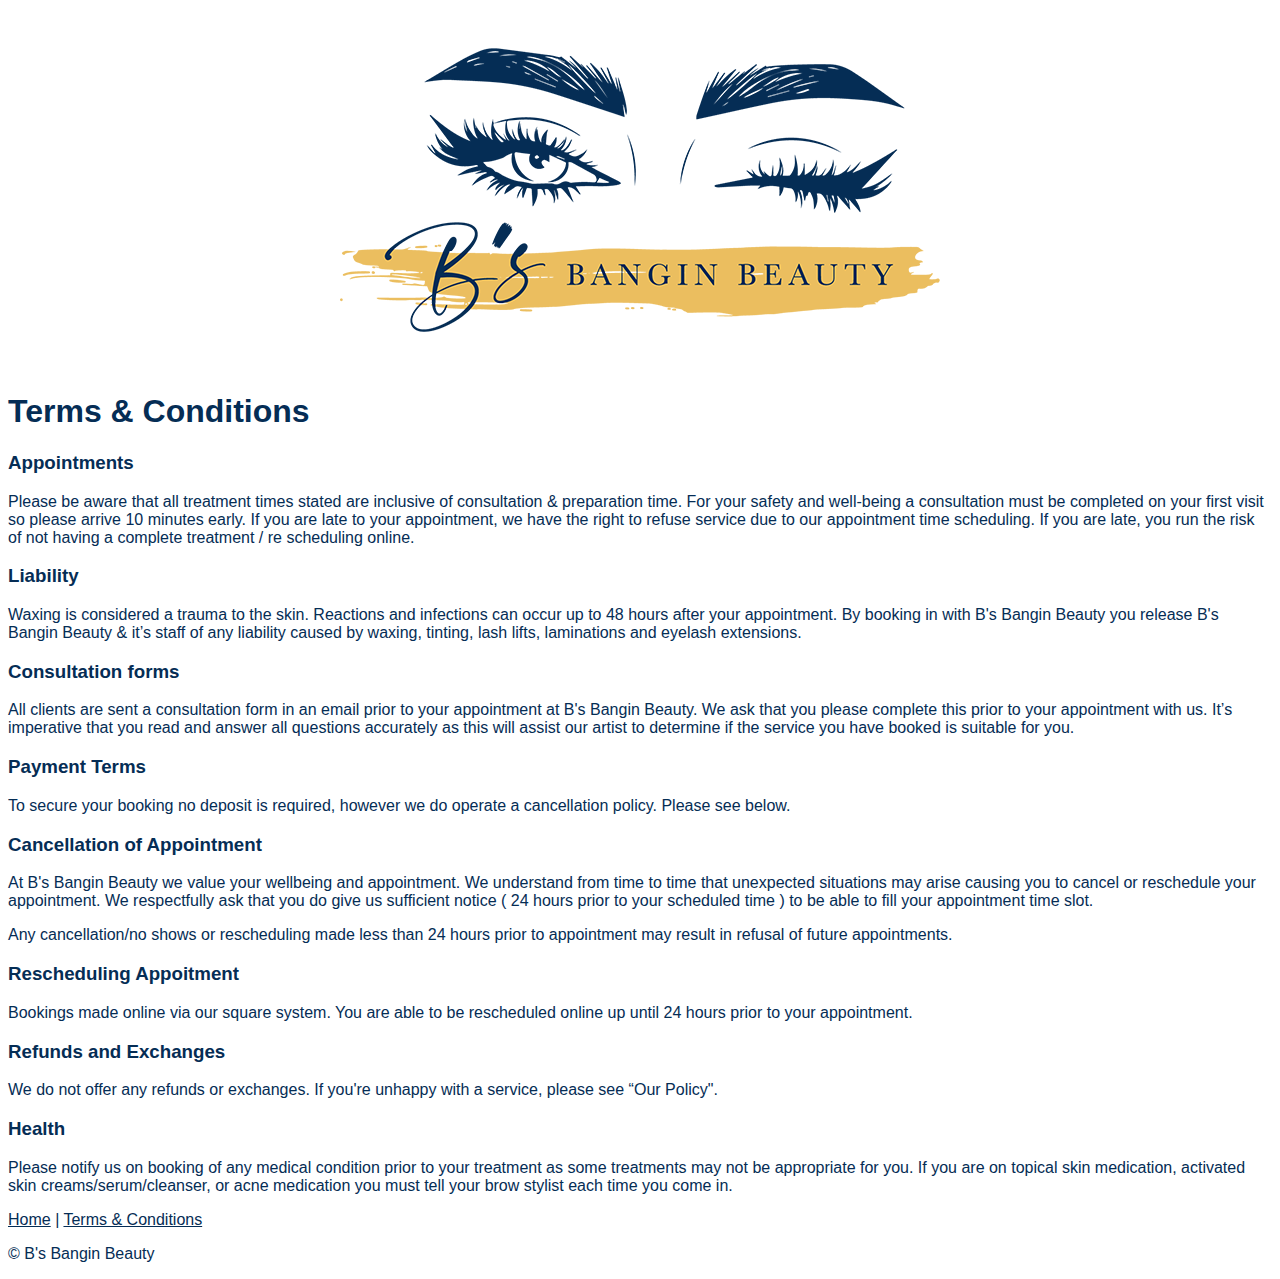
==== terms-conditions.html @ 6cc78ead "add t c" ====
<!DOCTYPE html>
<html>
  <head>
    <title>B's Bangin Beauty</title>
    <meta charset="utf-8" />
    <meta
      name="viewport"
      content="width=device-width, initial-scale=1, user-scalable=no"
    />
    <meta
      name="description"
      content="B's Banging Beauty - Lash & Brow Specialist"
    />
    <link rel="preconnect" href="https://fonts.googleapis.com">
    <link rel="preconnect" href="https://fonts.gstatic.com" crossorigin>
    <link href="https://fonts.googleapis.com/css2?family=Baskervville:ital@0;1&family=Libre+Baskerville:ital,wght@0,400;0,700;1,400&display=swap" rel="stylesheet">
    <link href="https://cdn.jsdelivr.net/npm/bootstrap@5.0.2/dist/css/bootstrap.min.css" rel="stylesheet" integrity="sha384-EVSTQN3/azprG1Anm3QDgpJLIm9Nao0Yz1ztcQTwFspd3yD65VohhpuuCOmLASjC" crossorigin="anonymous">
    <link rel="stylesheet" href="css/style.css" />
    <link id="favicon" rel="icon" href="images/favicon.png" />
    
  </head>

  <body>
    <header class="text-center">
        <a href="/" class="logo"><img src="images/logo.png" /></a>
        <h1>Terms & Conditions</h1>
      </div>
    </header>
    <main class="container">

    <h3>Appointments</h3>
    <p>Please be aware that all treatment times stated are inclusive of consultation & preparation time. For your safety and well-being a consultation must be completed on your first visit so please arrive 10 minutes early. If you are late to your appointment, we have the right to refuse service due to our appointment time scheduling. If you are late, you run the risk of not having a complete treatment / re scheduling online.
    </p>
    
    <h3>Liability</h3>
    <p>Waxing is considered a trauma to the skin. Reactions and infections can occur up to 48 hours after your appointment. By booking in with B's Bangin Beauty you release B's Bangin Beauty & it’s staff of any liability caused by waxing, tinting, lash lifts, laminations and eyelash extensions.</p>

    <h3>Consultation forms</h3>
    <p>All clients are sent a consultation form in an email prior to your appointment at B's Bangin Beauty. We ask that you please complete this prior to your appointment with us. It’s imperative that you read and answer all questions accurately as this will assist our artist to determine if the service you have booked is suitable for you.
    </p>

    <h3>Payment Terms</h3>
    <p>To secure your booking no deposit is required, however we do operate a cancellation policy. Please see below.
    </p>

    <h3>Cancellation of Appointment</h3>
    <p>At B's Bangin Beauty we value your wellbeing and appointment. We understand from time to time that unexpected situations may arise causing you to cancel or reschedule your appointment. We respectfully ask that you do give us sufficient notice ( 24 hours prior to your scheduled time ) to be able to fill your appointment time slot.
    </p>
    <p>Any cancellation/no shows or rescheduling made less than 24 hours prior to appointment may result in refusal of future appointments.
    </p>

    <h3>Rescheduling Appoitment </h3>
    <p>Bookings made online via our square system. You are able to be rescheduled online up until 24 hours prior to your appointment.
    </p>

    <h3>Refunds and Exchanges</h3>
    <p>We do not offer any refunds or exchanges. If you're unhappy with a service, please see “Our Policy".
    </p>

    <h3> Health</h3>
    <p>Please notify us on booking of any medical condition prior to your treatment as some treatments may not be appropriate for you. If you are on topical skin medication, activated skin creams/serum/cleanser, or acne medication you must tell your brow stylist each time you come in.
    </p>

    </main>
    <footer class="text-center mt-2">
        <p><a href="/">Home</a> | <a href="terms-conditions.html">Terms & Conditions</a></p>
        <p>© B's Bangin Beauty</p>
    </footer>
  </body>
</html>
---- css/style.css ----
body {
  --navy: rgb(5,45,85);
  --gold: rgb(235,190,95);
  background: white;
  font-family: Baskerville, sans-serif;
  color: var(--navy);
}

a {
  color: var(--navy);
}

header .logo img {
  margin: auto;
  padding: 40px;
  display: block;
  width: 600px;
  max-width: 100%;
}

.book {
  text-align: center;
  margin: 50px;
  padding-bottom: 15px;
}
.book span {
  background-color: var(--navy);
  padding: 12px 24px;
  border-radius: 60px;
  font-size: 24px;
  color: var(--gold);
}

.contact {
  background-color: var(--navy);
  padding: 24px;
  margin-top: 50px;
  margin-bottom: 50px;
  position: relative;
}
.contact::before {
  background: url(../images/smudge-navy.svg) top center;
  background-repeat: no-repeat;
  background-size: cover;
  position: absolute;
  top: -40px;
  left: 0;
  height: 40px;
  width: 100%;
  content: "";
  display: block;
  z-index: 9;
}
.contact::after {
  background: url(../images/smudge-navy.svg) top center;
  background-repeat: no-repeat;
  background-size: cover;
  position: absolute;
  bottom: -40px;
  left: 0;
  height: 40px;
  width: 100%;
  content: "";
  display: block;
  z-index: 9;
  transform: rotate(180deg);
}
.contact h2 {
  color: var(--gold);
  padding-top: 24px;
}
.contact a {
  color: var(--gold);
  margin: 10px 0;
  display: inline-block;
}
.contact a:hover {
  color: #fff;
}
.contact button {
  background: var(--gold);
  color: var(--navy);
}
.contact button:hover {
  background: gold;
  color: var(--navy);
}
.contact .contact-info {
  position: relative;
}
.contact .social {
  width: 48px;
  height: 48px;
  background: #fff;
  border-radius: 50%;
  padding: 12px;
  margin: 8px 4px;
}
.contact .social:hover {
  background: var(--gold);
}

.tc {
  max-width: 960px;
  margin: auto;
}/*# sourceMappingURL=style.css.map */
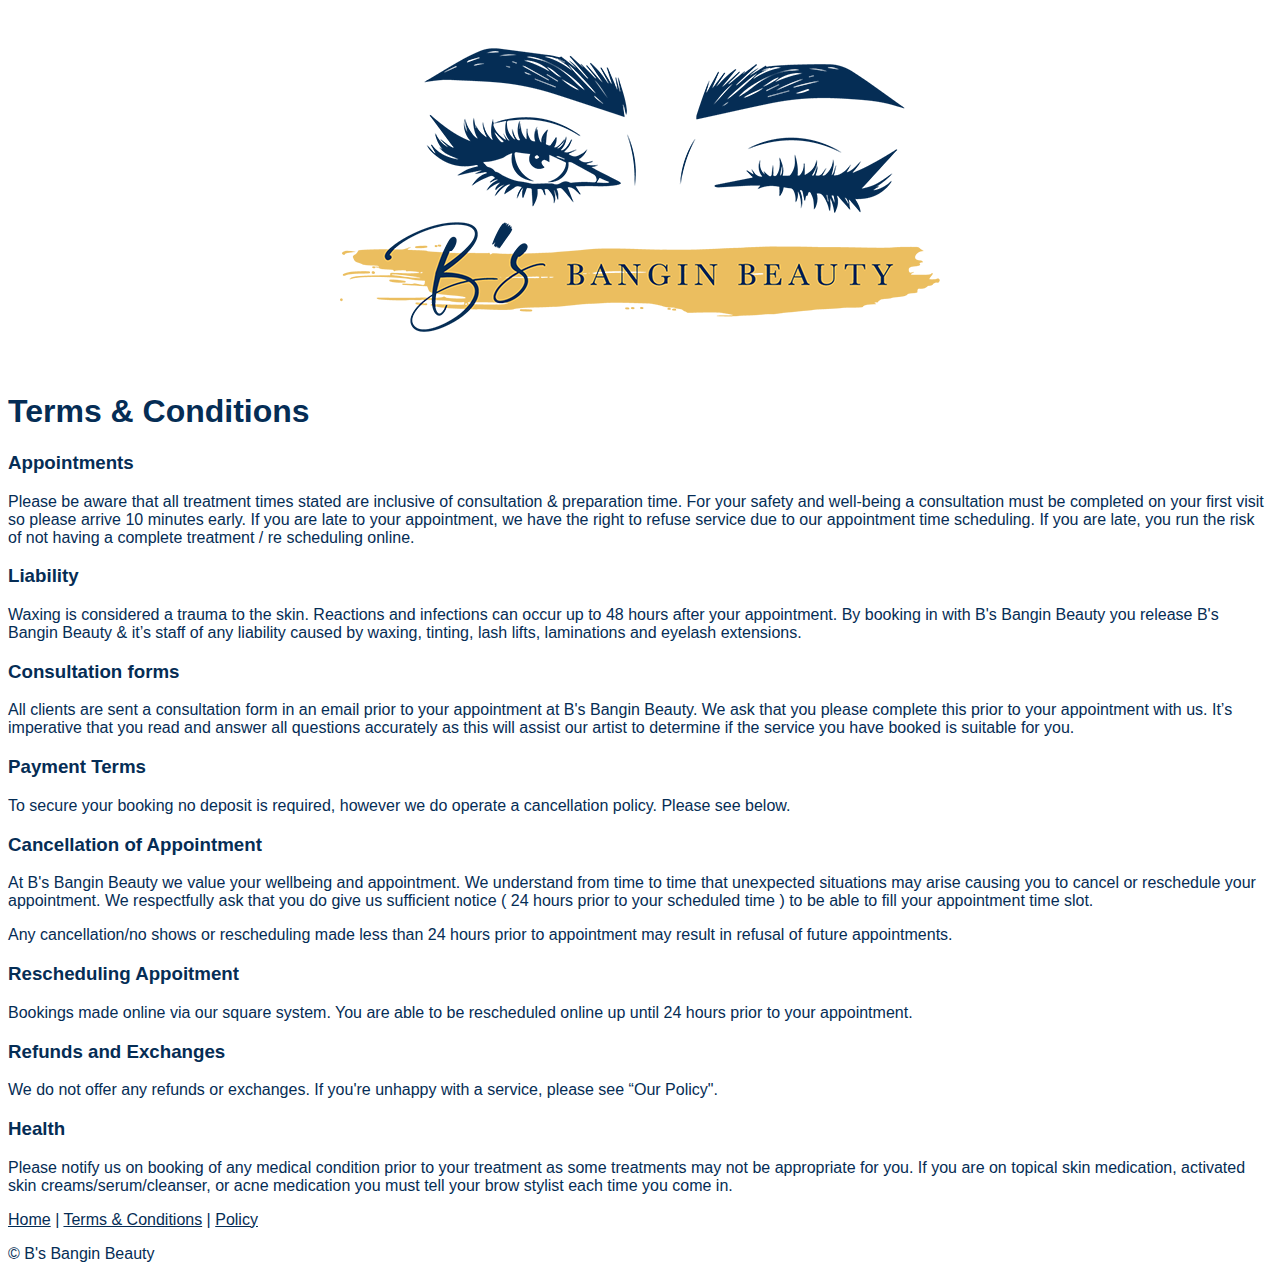
==== commit 92f7cd2d: "add policy" ====
--- a/terms-conditions.html
+++ b/terms-conditions.html
@@ -63,7 +63,7 @@
 
     </main>
     <footer class="text-center mt-2">
-        <p><a href="/">Home</a> | <a href="terms-conditions.html">Terms & Conditions</a></p>
+        <p><a href="/">Home</a> | <a href="terms-conditions.html">Terms & Conditions</a> | <a href="policy.html">Policy</a></p>
         <p>© B's Bangin Beauty</p>
     </footer>
   </body>
